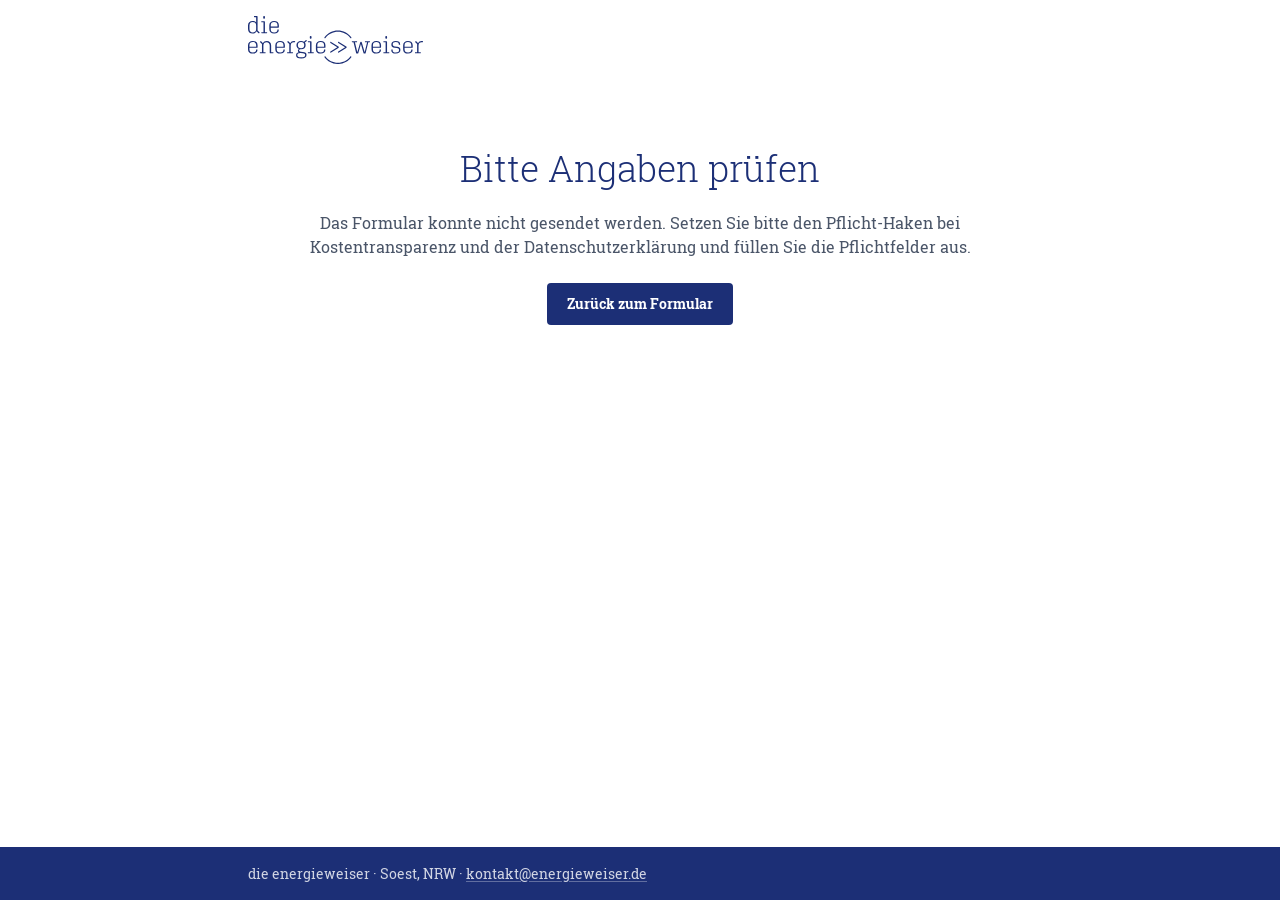
==== fehler.html @ 6514b8f1 "Publish the checklist form without preview testdata. Co-authored-by: Cursor <cursoragent@cursor.com>" ====
<!doctype html>
<html lang="de">
  <head>
    <meta charset="UTF-8" />
    <meta name="viewport" content="width=device-width, initial-scale=1.0" />
    <meta name="robots" content="noindex, nofollow" />
    <title>Bitte prüfen – Checkliste die energieweiser</title>
    <link rel="icon" type="image/svg+xml" href="assets/ewe_logo_light_landscape.svg" />
    <link rel="stylesheet" href="css/checkliste.css?v=18" />
  </head>
  <body class="thanks-page">
    <header class="site-header">
      <div class="site-header__inner">
        <a href="index.html">
          <img src="assets/ewe_logo_light_landscape.svg" alt="die energieweiser" />
        </a>
      </div>
    </header>

    <main class="page">
      <section class="thanks">
        <h2>Bitte Angaben prüfen</h2>
        <p>
          Das Formular konnte nicht gesendet werden. Setzen Sie bitte den Pflicht-Haken bei
          Kostentransparenz und der Datenschutzerklärung und füllen Sie die Pflichtfelder aus.
        </p>
        <a class="btn btn-primary" href="index.html">Zurück zum Formular</a>
      </section>
    </main>

    <footer class="site-footer">
      <div class="site-footer__inner">
        <p>
          die energieweiser · Soest, NRW ·
          <a href="mailto:kontakt@energieweiser.de">kontakt@energieweiser.de</a>
        </p>
      </div>
    </footer>
  </body>
</html>
---- css/checkliste.css ----
@font-face {
  font-family: "Roboto Slab";
  src: url("../assets/fonts/RobotoSlab-Light.ttf") format("truetype");
  font-weight: 300;
  font-style: normal;
  font-display: swap;
}

@font-face {
  font-family: "Roboto Slab";
  src: url("../assets/fonts/RobotoSlab-Regular.ttf") format("truetype");
  font-weight: 400;
  font-style: normal;
  font-display: swap;
}

@font-face {
  font-family: "Roboto Slab";
  src: url("../assets/fonts/RobotoSlab-Bold.ttf") format("truetype");
  font-weight: 700;
  font-style: normal;
  font-display: swap;
}

:root {
  --navy: #1c2f76;
  --navy-light: #2a4494;
  --field: #e4e6ea;
  --muted: #4a5568;
  --white: #ffffff;
  --font: "Roboto Slab", Georgia, serif;
  --fs: 0.875rem;
  --fs-small: 0.8rem;
  --fs-lead: 1rem;
  --fs-section: 1.1rem;
  --fs-title: clamp(1.05rem, 2vw, 1.35rem);
  --fs-display: clamp(1.5rem, 3vw, 2.25rem);
  --lh: 1.5;
  --space: 1rem;
  --space-section: 1.5rem;
}

*,
*::before,
*::after {
  box-sizing: border-box;
}

html {
  scroll-behavior: smooth;
}

body {
  margin: 0;
  min-height: 100vh;
  display: flex;
  flex-direction: column;
  font-family: var(--font);
  font-size: var(--fs);
  font-weight: 400;
  line-height: var(--lh);
  color: var(--navy);
  background: var(--white);
}

img {
  max-width: 100%;
  height: auto;
}

a {
  color: inherit;
}

p {
  margin: 0;
}

.sr-only {
  position: absolute;
  width: 1px;
  height: 1px;
  padding: 0;
  margin: -1px;
  overflow: hidden;
  clip: rect(0, 0, 0, 0);
  white-space: nowrap;
  border: 0;
}

.site-header {
  background: var(--white);
}

.site-header__inner,
.site-footer__inner,
.page {
  width: min(52rem, 100%);
  margin: 0 auto;
  padding: var(--space) 1.5rem;
}

.site-header__inner {
  display: flex;
  align-items: center;
}

.site-header img {
  height: 2.75rem;
  width: auto;
}

.site-footer {
  margin-top: auto;
  background: var(--navy);
  color: rgb(255 255 255 / 0.8);
}

.site-footer a {
  text-decoration: underline;
  text-underline-offset: 2px;
  text-decoration-color: rgb(255 255 255 / 0.3);
}

.stripe {
  height: 10px;
  background: linear-gradient(
    90deg,
    #8eb4d4 0%,
    #1c2f76 28%,
    #1c2f76 52%,
    #c45a6a 78%,
    #e23b3b 100%
  );
}

.page {
  padding-top: var(--space-section);
  padding-bottom: 3rem;
}

.intro {
  display: flex;
  align-items: flex-start;
  gap: 0.85rem;
  margin-bottom: var(--space-section);
}

.intro__arrow {
  width: 1.75rem;
  height: auto;
  margin-top: 0.55rem;
  flex-shrink: 0;
}

.intro__kicker {
  margin: 0;
  font-size: var(--fs-display);
  font-weight: 300;
  line-height: 1.2;
}

.intro h1 {
  margin: 0.15rem 0 0;
  font-size: var(--fs-title);
  font-weight: 700;
  line-height: 1.35;
}

.intro p:last-child {
  margin-top: var(--space);
  color: var(--muted);
  font-size: var(--fs-lead);
}

.form {
  display: flex;
  flex-direction: column;
  gap: var(--space-section);
}

fieldset {
  display: flex;
  flex-direction: column;
  gap: 0.75rem;
  margin: 0;
  padding: var(--space-section) 0 0;
  border: 0;
  border-top: 1px solid rgb(28 47 118 / 0.1);
}

fieldset:first-of-type {
  padding-top: 0;
  border-top: 0;
}

legend {
  padding: 0;
  width: 100%;
  font-size: var(--fs-section);
  font-weight: 700;
}

.group-label,
.line > span:not(.sr-only) {
  display: block;
  font-size: var(--fs);
  font-weight: 700;
}

.line {
  display: grid;
  grid-template-columns: 1fr;
  align-items: center;
  gap: 0.3rem;
}

.pair {
  display: grid;
  gap: 0.75rem;
}

.choice-row {
  display: flex;
  flex-wrap: wrap;
  align-items: center;
  gap: 0.75rem 1.25rem;
}

.art-row {
  display: grid;
  grid-template-columns: 1fr;
  align-items: center;
  gap: 0.45rem;
}

.inline-field {
  display: flex;
  align-items: center;
  gap: 0.4rem;
}

.inline-field-wide {
  margin-left: 0;
}

.inline-field-grow {
  flex: 1 1 12rem;
  margin-left: 0;
}

.inline-field input,
.inline-field select,
.inline-input {
  width: 5.5rem;
}

.inline-field-grow input {
  width: 100%;
  flex: 1;
}

.slash {
  font-weight: 700;
}

.labeled-list {
  display: flex;
  flex-direction: column;
  gap: 0.45rem;
}

.waerme-list {
  display: flex;
  flex-direction: column;
  gap: 0.45rem;
}

.waerme-head,
.waerme-row {
  display: grid;
  grid-template-columns: minmax(9rem, 14rem) 1fr;
  align-items: center;
  gap: 0.5rem 0.75rem;
}

.waerme-head {
  font-size: var(--fs-small);
  font-weight: 700;
}

.waerme-floors {
  display: flex;
  flex-wrap: wrap;
  gap: 0.45rem 0.85rem;
}

.checks {
  display: grid;
  gap: 0.45rem;
}

.check {
  display: flex;
  align-items: flex-start;
  gap: 0.5rem;
}

input[type="text"],
input[type="email"],
input[type="tel"],
input[type="number"],
select,
textarea {
  width: 100%;
  padding: 0.45rem 0.7rem;
  border: 0;
  border-radius: 2px;
  background: var(--field);
  color: var(--navy);
  font: inherit;
}

textarea {
  min-height: 4.5rem;
  resize: vertical;
}

input:focus,
select:focus,
textarea:focus {
  outline: 2px solid var(--navy);
  outline-offset: 1px;
}

.check input[type="radio"],
.check input[type="checkbox"],
.consent input[type="checkbox"] {
  appearance: none;
  -webkit-appearance: none;
  flex-shrink: 0;
  width: 1.15rem;
  height: 1.15rem;
  margin: 0.12rem 0 0;
  border: 1.5px solid var(--navy);
  border-radius: 2px;
  background: var(--white);
  cursor: pointer;
}

.check input[type="radio"]:checked,
.check input[type="checkbox"]:checked,
.consent input[type="checkbox"]:checked {
  background-image: url("data:image/svg+xml,%3Csvg xmlns='http://www.w3.org/2000/svg' width='16' height='16' viewBox='0 0 16 16'%3E%3Cpath fill='none' stroke='%231c2f76' stroke-width='1.8' stroke-linecap='round' stroke-linejoin='round' d='M4 8.8l2.6 2.6 5.6-5.6'/%3E%3C/svg%3E");
  background-repeat: no-repeat;
  background-position: 50% 58%;
  background-size: 0.72rem 0.72rem;
}

.form-table {
  display: flex;
  flex-direction: column;
  gap: 0.45rem;
}

.form-table__head,
.form-table__row {
  display: grid;
  gap: 0.5rem;
}

.form-table__head {
  font-size: var(--fs-small);
  font-weight: 700;
}

.form-table .form-table__head,
.form-table .form-table__row {
  grid-template-columns: 1fr;
}

.form-table-2 .form-table__head,
.form-table-2 .form-table__row {
  grid-template-columns: 1fr;
}

.stack-lines {
  display: flex;
  flex-direction: column;
  gap: 0.45rem;
}

.legal-block {
  display: flex;
  flex-direction: column;
  gap: 0.75rem;
}

.legal-block h2 {
  margin: 0;
  font-size: var(--fs);
  font-weight: 700;
}

.legal-block p,
.legal-block a,
.legal-copy {
  color: var(--muted);
  font-size: var(--fs-small);
}

.legal-copy-strong {
  color: var(--navy);
  font-weight: 700;
}

.sign-row {
  display: grid;
  gap: 1rem;
  margin-top: 0.5rem;
}

.sign-field {
  display: flex;
  flex-direction: column;
  gap: 0.35rem;
}

.sign-field span {
  font-size: var(--fs-small);
  font-weight: 700;
}

.consent {
  display: flex;
  align-items: flex-start;
  gap: 0.75rem;
  color: var(--muted);
}

.consent input {
  margin-top: 0.2rem;
}

.hp {
  position: absolute;
  left: -10000px;
  width: 1px;
  height: 1px;
  overflow: hidden;
}

.actions {
  display: flex;
  flex-wrap: wrap;
  justify-content: flex-end;
  gap: var(--space);
  padding-top: var(--space);
  border-top: 1px solid rgb(28 47 118 / 0.1);
}

.btn {
  display: inline-flex;
  align-items: center;
  justify-content: center;
  padding: 0.65rem 1.25rem;
  border-radius: 4px;
  font: inherit;
  font-weight: 700;
  cursor: pointer;
  text-decoration: none;
}

.btn-primary {
  border: 0;
  background: var(--navy);
  color: var(--white);
}

.btn-primary:hover {
  background: var(--navy-light);
}

.is-missing {
  outline: 2px solid var(--navy);
  outline-offset: 1px;
}

.modal {
  position: fixed;
  inset: 0;
  z-index: 40;
  display: grid;
  place-items: center;
  padding: 1.25rem;
}

.modal[hidden] {
  display: none;
}

.modal__backdrop {
  position: absolute;
  inset: 0;
  background: rgb(28 47 118 / 0.4);
}

.modal__box {
  position: relative;
  width: min(26rem, 100%);
  padding: 1.25rem 1.35rem 1.35rem;
  background: var(--white);
  color: var(--navy);
}

.modal__box h2 {
  margin: 0;
  font-size: var(--fs-title);
  font-weight: 700;
}

.modal__box p {
  margin: 0.45rem 0 0;
  color: var(--muted);
}

.modal__list {
  margin: 0.9rem 0 1.1rem;
  padding: 0;
  list-style: none;
}

.modal__list button {
  display: block;
  width: 100%;
  padding: 0.5rem 0;
  border: 0;
  border-bottom: 1px solid rgb(28 47 118 / 0.12);
  background: none;
  color: var(--navy);
  font: inherit;
  font-weight: 700;
  text-align: left;
  cursor: pointer;
}

.modal__list button:hover,
.modal__list button:focus-visible {
  text-decoration: underline;
  text-underline-offset: 3px;
}

.modal__box .btn {
  width: 100%;
}

.disclaimer {
  margin-top: var(--space);
  color: var(--muted);
  font-size: var(--fs-small);
}

.thanks {
  text-align: center;
  padding: 2rem 0;
}

.thanks h2,
.legal h1 {
  margin: 0;
  font-size: var(--fs-display);
  font-weight: 300;
}

.thanks p {
  margin: var(--space) 0 var(--space-section);
  color: var(--muted);
  font-size: var(--fs-lead);
}

.legal {
  display: flex;
  flex-direction: column;
  gap: var(--space);
}

.legal h2 {
  margin: 0.5rem 0 0;
  font-size: var(--fs-section);
  font-weight: 700;
}

.legal p,
.legal li {
  color: var(--muted);
  font-size: var(--fs-lead);
}

.legal ul {
  margin: 0;
  padding-left: 1.2rem;
}

@media (min-width: 640px) {
  .site-header img {
    height: 3rem;
  }

  .line {
    grid-template-columns: 13.75rem 1fr;
    gap: 0.75rem;
  }

  .pair {
    grid-template-columns: 1fr 1fr;
  }

  .art-row {
    grid-template-columns: 13.5rem minmax(0, 1fr) auto;
    gap: 0.65rem 0.75rem;
  }

  .art-row .inline-field:last-child {
    margin-left: 0;
  }

  .choice-row > .inline-field:last-child {
    margin-left: auto;
  }

  .line-half {
    width: 50%;
    padding-right: 0.4rem;
  }

  .checks-2 {
    grid-template-columns: 1fr 1fr;
  }

  .choice-row-3 {
    display: grid;
    grid-template-columns: 1fr 1fr 1fr;
  }

  .choice-row-4 {
    display: grid;
    grid-template-columns: repeat(4, 1fr);
    gap: 0.5rem;
  }

  .form-table .form-table__head,
  .form-table .form-table__row {
    grid-template-columns: 1.15fr 5.5rem 1.4fr;
    align-items: center;
  }

  .form-table-2 .form-table__head,
  .form-table-2 .form-table__row {
    grid-template-columns: 1.6fr 1fr;
  }

  .sign-row {
    grid-template-columns: 1fr 1.4fr;
  }

  .waerme-head,
  .waerme-row {
    grid-template-columns: 13.5rem 1fr;
  }
}
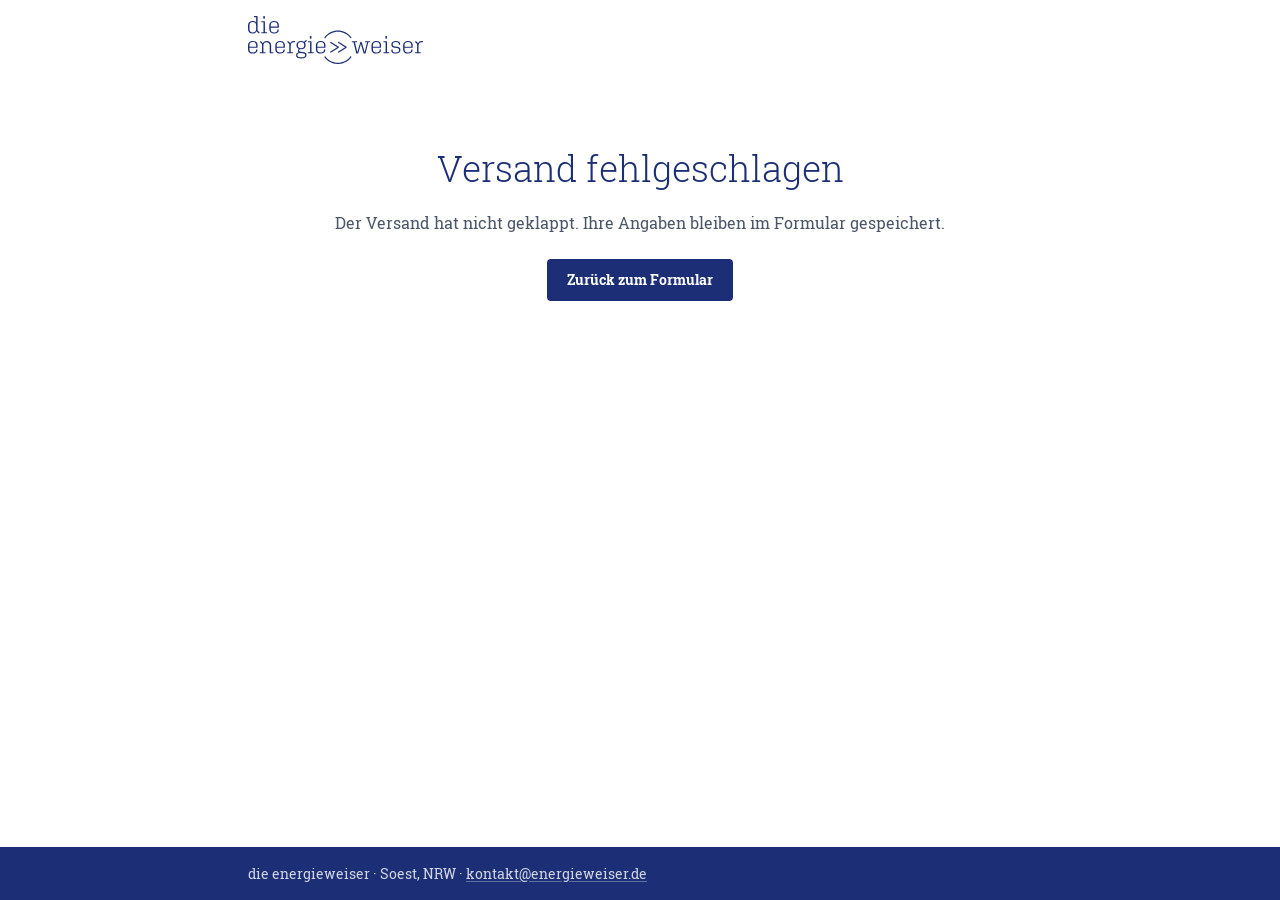
==== commit 513a525a: "Send live mail over SMTP and keep filled-in form data. PHP mail() has no sendmail in the container, " ====
--- a/fehler.html
+++ b/fehler.html
@@ -19,10 +19,9 @@
 
     <main class="page">
       <section class="thanks">
-        <h2>Bitte Angaben prüfen</h2>
+        <h2>Versand fehlgeschlagen</h2>
         <p>
-          Das Formular konnte nicht gesendet werden. Setzen Sie bitte den Pflicht-Haken bei
-          Kostentransparenz und der Datenschutzerklärung und füllen Sie die Pflichtfelder aus.
+          Der Versand hat nicht geklappt. Ihre Angaben bleiben im Formular gespeichert.
         </p>
         <a class="btn btn-primary" href="index.html">Zurück zum Formular</a>
       </section>
--- a/css/checkliste.css
+++ b/css/checkliste.css
@@ -1,3 +1,5 @@
+/* Checkliste: Tokens in :root, Schrift lokal, Mobil zuerst (Umbruch 640px). */
+
 @font-face {
   font-family: "Roboto Slab";
   src: url("../assets/fonts/RobotoSlab-Light.ttf") format("truetype");
